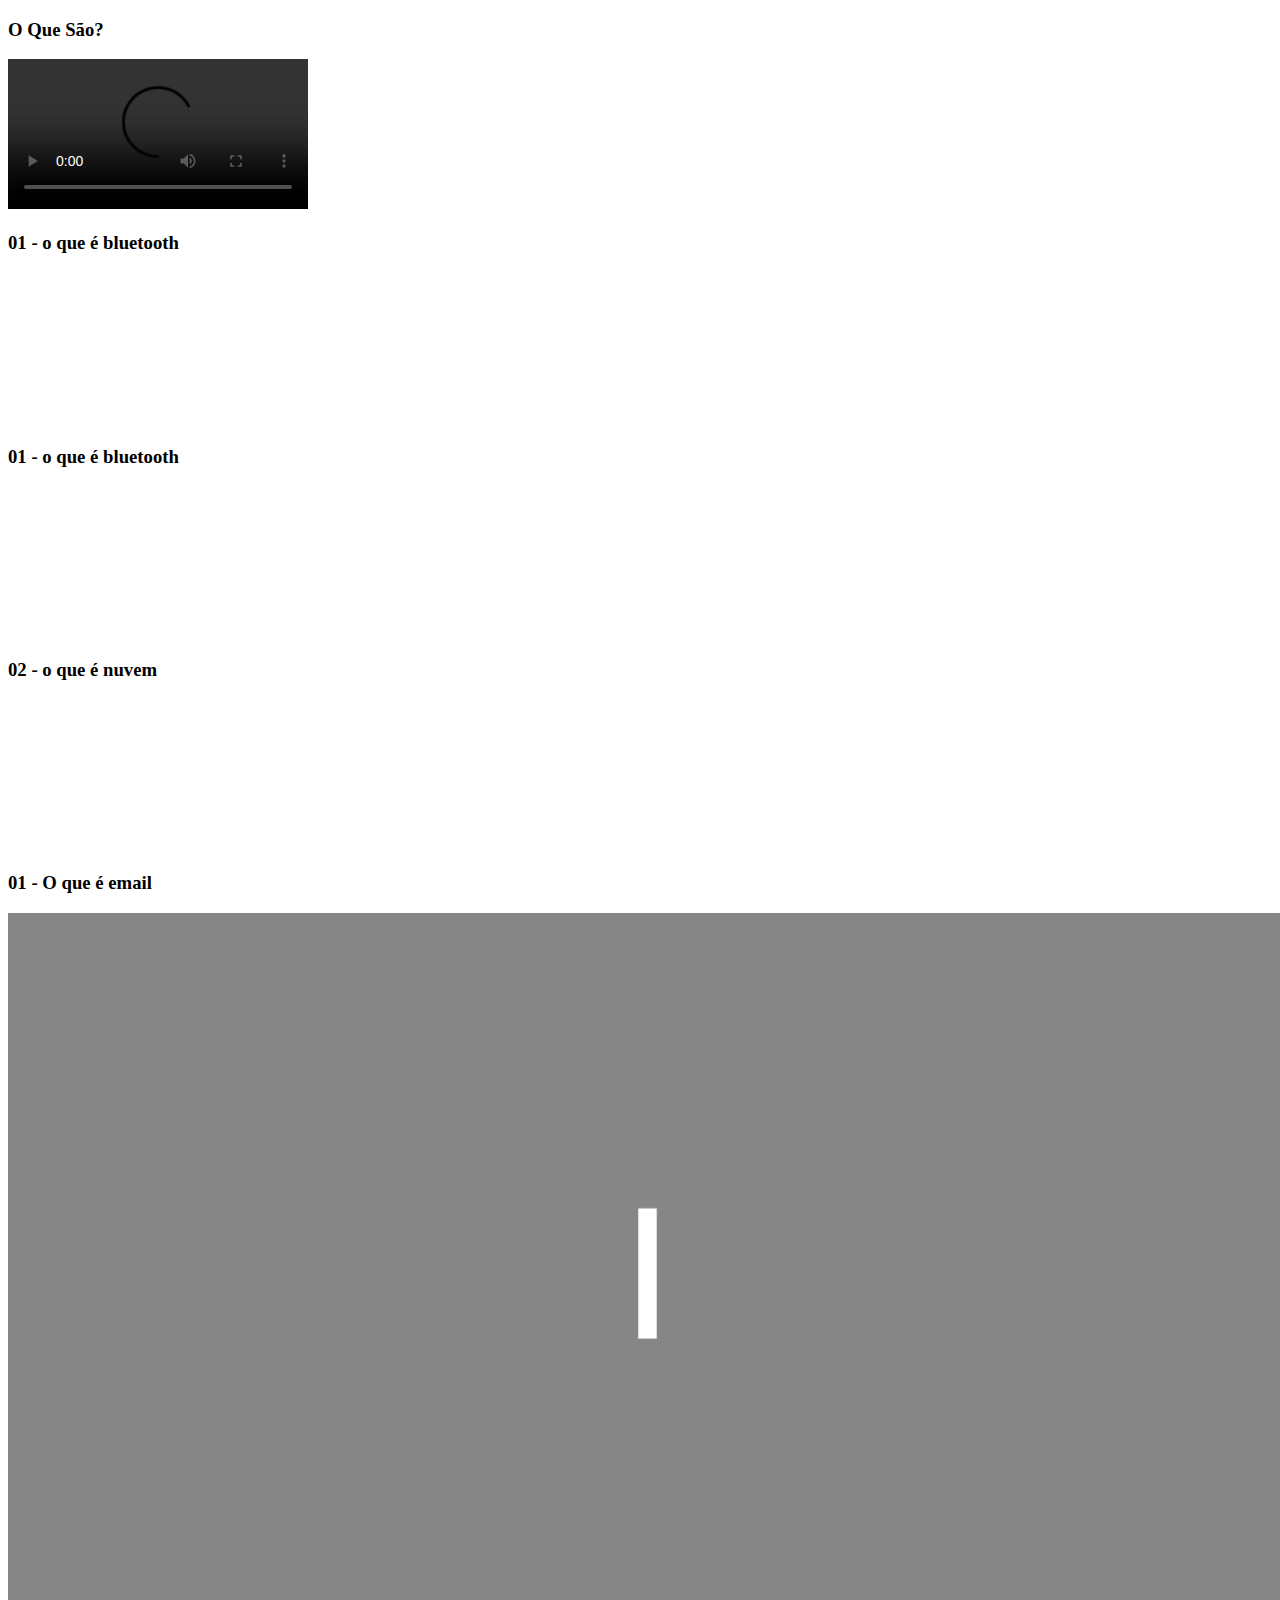
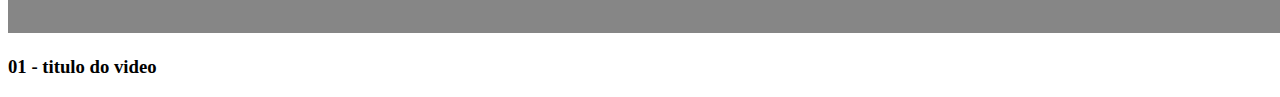
==== projeto_vivencias/cursos/index.html @ 390d1b9b "atualizacao-tela-inicial" ====
<!DOCTYPE html>
<html lang="pt-br">
<head>
    <meta charset="UTF-8">
    <meta name="viewport" content="width=device-width, initial-scale=1.0">
    <title>O Que São?</title>
    <link rel="stylesheet" href="style.css">
    
</head>
<body>
    <h3 class="heading">O Que São?</h3>
    <div class="container">
        <div class="main-video">
            <div class="video">
                <video src="../videos/vid 1.mp4" controls autoplay></video>
                <h3 class="title">01 - o que é bluetooth</h3>
            </div>
        </div>
        
        <div class="video-list">
            <div class="vid active">
                <video src="../videos/vid 2.mp4"></video>
                <h3 class="title">01 - o que é bluetooth</h3>
            </div>
            
            <div class="vid">
                <video src="../videos/vid 3.mp4"></video>
                <h3 class="title">02 - o que é nuvem</h3>
            </div>
            
            <div class="vid">
                <video src="videos/vid 4.mp4"></video>
                <h3 class="title">01 - O que é email</h3>
            </div>
            
            <div class="vid">
                <video src="../videos/3 Second Video-1O0yazhqaxs.mp4"></video>
                <h3 class="title">01 - titulo do video</h3>
            </div>
        </div>
        
        
    </div>

<script>

let listVideo = document.querySelectorAll('.video-list .vid');
let mainVideo = document.querySelector('.main-video video');
let title = document.querySelector('.main-video title');

listVideo.forEach(video => {
    video.onclick = () =>{
        listVideo.forEach(vid => vid.classList.remove('active'));
        video.classList.add('active');
        if(video.classList.contains('active')){
            let src = video.children[0].getAttribute('src');
            mainVideo.src = src;
            let text = video.children[1].innerHTML;
            title.innerHTML = text;
        };
    };
    
});


</script>




</body>





</html>
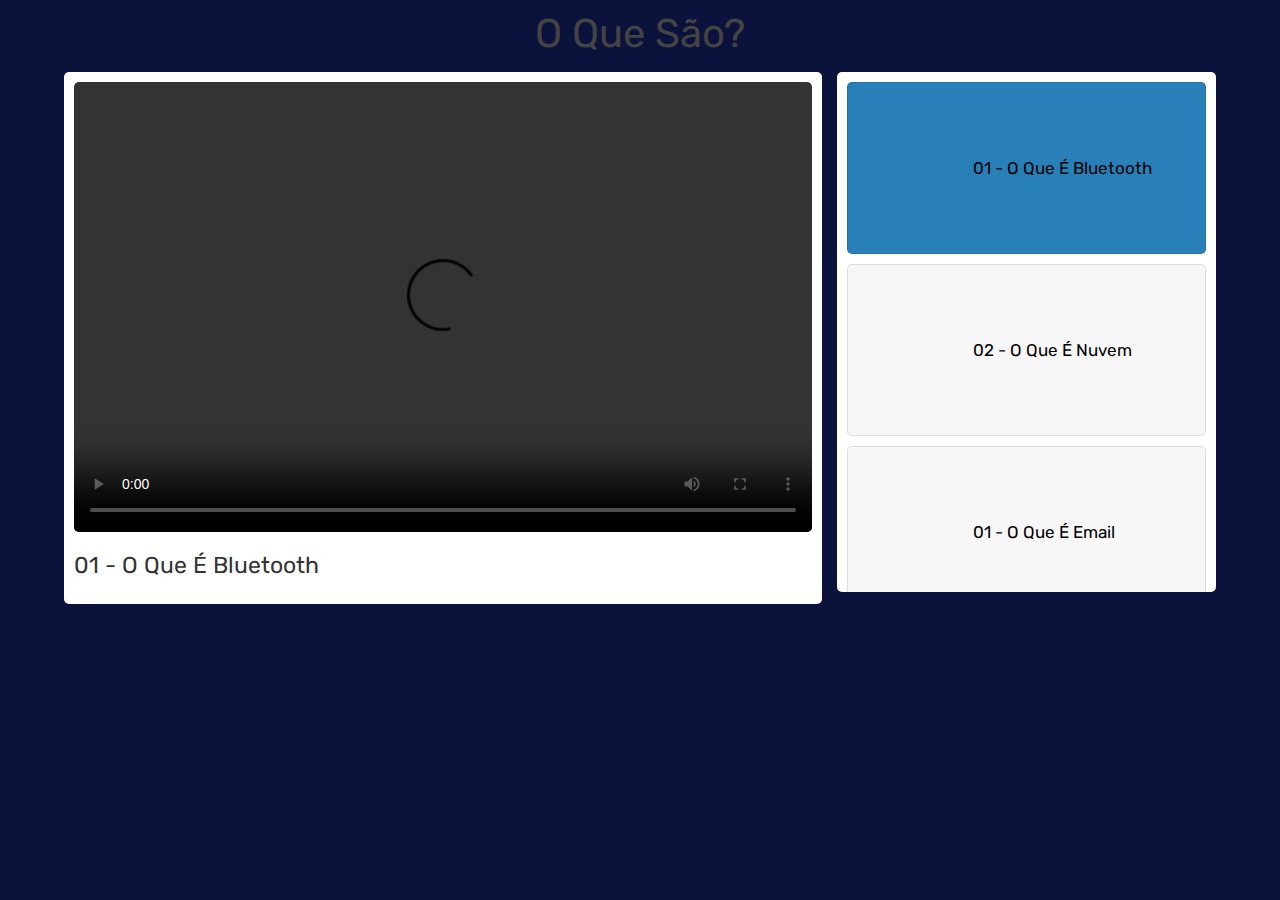
==== commit 5ebea82a: "fonte e extras" ====
--- a/projeto_vivencias/cursos/index.html
+++ b/projeto_vivencias/cursos/index.html
@@ -5,7 +5,9 @@
     <meta name="viewport" content="width=device-width, initial-scale=1.0">
     <title>O Que São?</title>
     <link rel="stylesheet" href="style.css">
-    
+    <link rel="preconnect" href="https://fonts.googleapis.com">
+    <link rel="preconnect" href="https://fonts.gstatic.com" crossorigin>
+    <link href="https://fonts.googleapis.com/css2?family=Rubik:ital,wght@0,300;0,400;0,500;0,600;0,700;0,800;0,900;1,300;1,400;1,500;1,600;1,700;1,800;1,900&display=swap" rel="stylesheet">
 </head>
 <body>
     <h3 class="heading">O Que São?</h3>
--- a/projeto_vivencias/cursos/style.css
+++ b/projeto_vivencias/cursos/style.css
@@ -0,0 +1,111 @@
+*{
+    margin: 0; padding: 0;
+    box-sizing: border-box;
+    text-transform: capitalize;
+    font-family: 'Rubik', sans-serif;
+    font-weight: normal;
+}
+
+body{
+    background: #0B123B;
+}
+
+.heading{
+    color: #444;
+    font-size: 40px;
+    text-align: center;
+    padding: 10px;
+}
+
+.container{
+    display: grid;
+    grid-template-columns: 2fr 1fr;
+    gap: 15px;
+    align-items: flex-start;
+    padding: 5px 5%;
+}
+
+.container .main-video{
+    background: #fff;
+    border-radius: 5px;
+    padding: 10px;
+    
+}
+
+.container .main-video video{
+    width: 100%;
+    border-radius: 5px;
+    height: 450px;
+}
+
+.container .main-video .title{
+    color: #333;
+    font-size: 23px;
+    padding-top: 15px;
+    padding-bottom: 15px;
+}
+
+.container .video-list{
+    background: #fff;
+    border-radius: 5px;
+    height: 520px;
+    overflow-y: scroll;
+}
+
+.container .video-list::-webkit-scrollbar{
+    width: 7px;
+} 
+
+.container .video-list::-webkit-scrollbar-track{
+    background: #ccc;
+    border-radius: 50px;
+} 
+
+.container .video-list::-webkit-scrollbar-thumb{
+    background: #ccc;
+    border-radius: 50px;
+} 
+
+.container .video-list .vid video{
+    width: 100px;
+    border-radius: 5px;
+}
+
+.container .video-list .vid{
+    display: flex;
+    align-items: center;
+    gap: 15px;
+    background: #f7f7f7;
+    border-radius: 5px;
+    margin: 10px;
+    padding: 10px;
+    border: 1px solid rgba(0, 0, 0, .1);
+    cursor: pointer;
+}
+
+.container .video-list .vid:hover{
+    background: #eee;
+}
+
+.container .video-list .vid.active{
+    background: #2980b9;
+}
+
+
+.container .video-list .vid .title{
+    
+    font-size: 17px;
+}
+
+@media (max-width: 991px){
+    .container{
+        grid-template-columns: 1.5fr 1fr;
+        padding: 10px;
+    }
+}
+
+@media (max-width: 768px){
+    .container{
+        grid-template-columns: 1fr 1fr;
+    }
+}